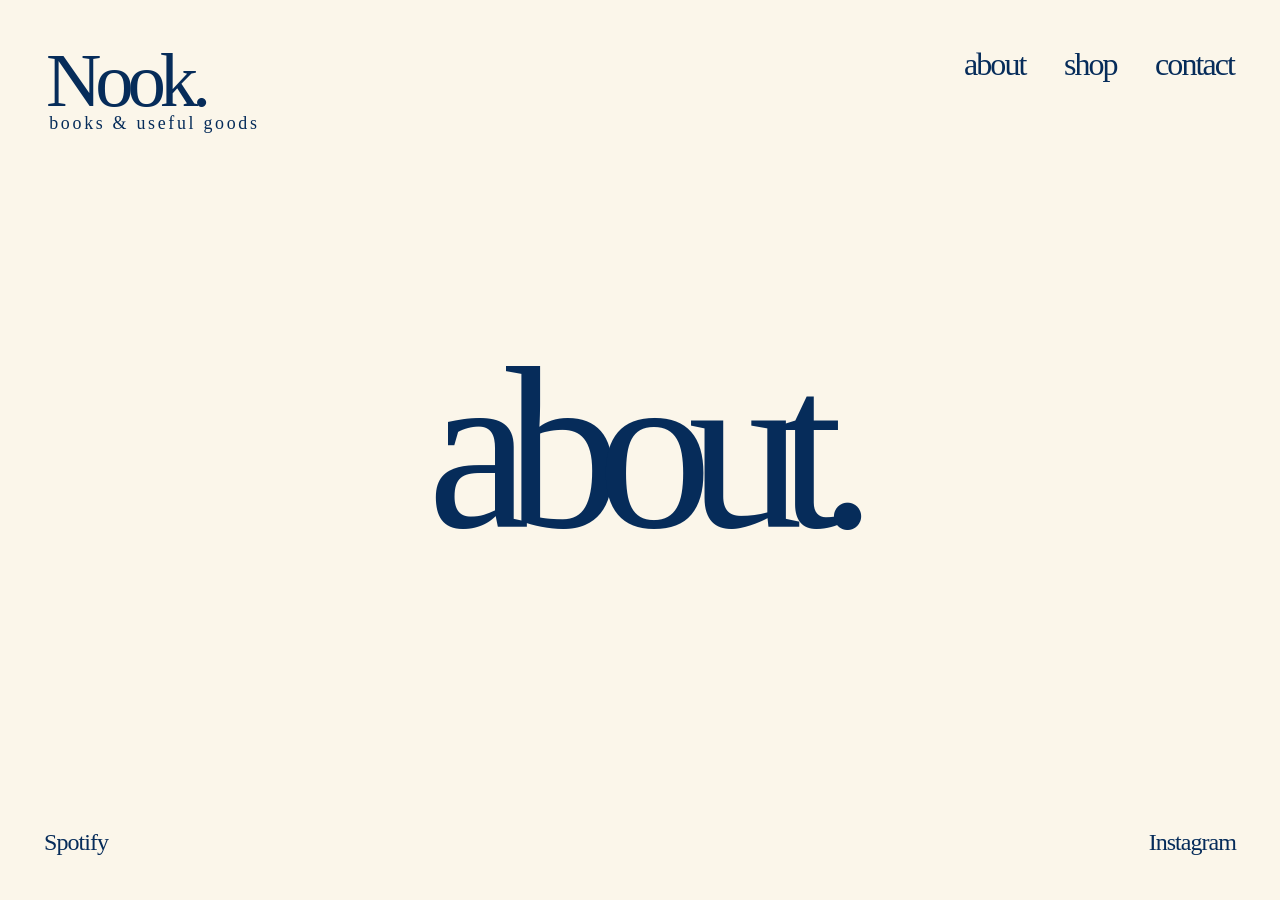
==== about.html @ 4ad56564 "Add about page" ====
<!doctype html>
<html lang="en">
<head>
<meta charset="utf-8">
<meta name="viewport" content="width=device-width, initial-scale=1">
<title>Nook — About</title>
<link rel="stylesheet" href="styles.css">
</head>
<body>
<main class="site-shell">
<header class="site-header"><a class="brand" href="index.html"><span>Nook.</span><small>books &amp; useful goods</small></a><nav class="top-menu"><a href="about.html">about</a><a href="shop.html">shop</a><a href="contact.html">contact</a></nav></header>
<section class="page-title"><h1>about.</h1></section>
<footer><a>Spotify</a><a>Instagram</a></footer>
</main>
</body>
</html>
---- styles.css ----
:root{--blue:#062c5a;--paper:#fbf6ea}*{box-sizing:border-box}html,body{margin:0;width:100%;height:100%;overflow:hidden}body{font-family:Georgia,'Times New Roman',serif;background:var(--paper);color:var(--blue)}a{color:inherit;text-decoration:none}.site-shell{position:relative;width:100vw;height:100svh;min-height:620px;background:var(--paper);overflow:hidden}.site-header{position:fixed;z-index:10;top:0;left:0;right:0;display:flex;align-items:flex-start;justify-content:space-between;padding:clamp(22px,4vw,46px)}.brand{display:flex;flex-direction:column;line-height:.9}.brand span{font-size:clamp(42px,6vw,82px);letter-spacing:-.08em;font-weight:400}.brand small{font-size:clamp(12px,1.4vw,18px);letter-spacing:.15em;font-weight:400;margin-left:.18em}.top-menu{display:flex;gap:clamp(20px,3vw,44px);font-size:clamp(22px,2.5vw,34px);letter-spacing:-.06em}.hero{position:absolute;inset:0;display:grid;place-items:center;padding:120px 22px 90px}.hero-word{position:absolute;z-index:1;top:50%;left:50%;transform:translate(-50%,-47%);font-size:clamp(118px,24vw,360px);line-height:.75;letter-spacing:-.115em;font-weight:400;white-space:nowrap}.hero-photo{position:relative;z-index:2;width:min(42vw,430px);min-width:285px;aspect-ratio:.72;object-fit:cover;box-shadow:0 20px 60px rgba(6,44,90,.1)}.hero-caption{position:absolute;z-index:3;right:clamp(28px,18vw,300px);top:57%;transform:translateY(-50%);font-size:clamp(19px,2.5vw,32px);letter-spacing:-.045em;font-weight:700}footer{position:fixed;z-index:12;left:0;right:0;bottom:0;display:flex;justify-content:space-between;padding:clamp(22px,4vw,44px);font-size:clamp(18px,2vw,24px);letter-spacing:-.04em}.page-title{position:absolute;inset:0;display:grid;place-items:center;text-align:center}.page-title h1{margin:0;font-size:clamp(84px,18vw,260px);line-height:.82;letter-spacing:-.105em;font-weight:400}@media(max-width:720px){.site-shell{min-height:560px}.site-header{padding:24px 28px}.top-menu{gap:16px;font-size:20px}.brand span{font-size:44px}.brand small{font-size:12px}.hero{padding:112px 20px 88px}.hero-word{font-size:clamp(112px,31vw,160px)}.hero-photo{width:min(56vw,330px);min-width:250px}.hero-caption{right:32px;top:60%;font-size:20px}}
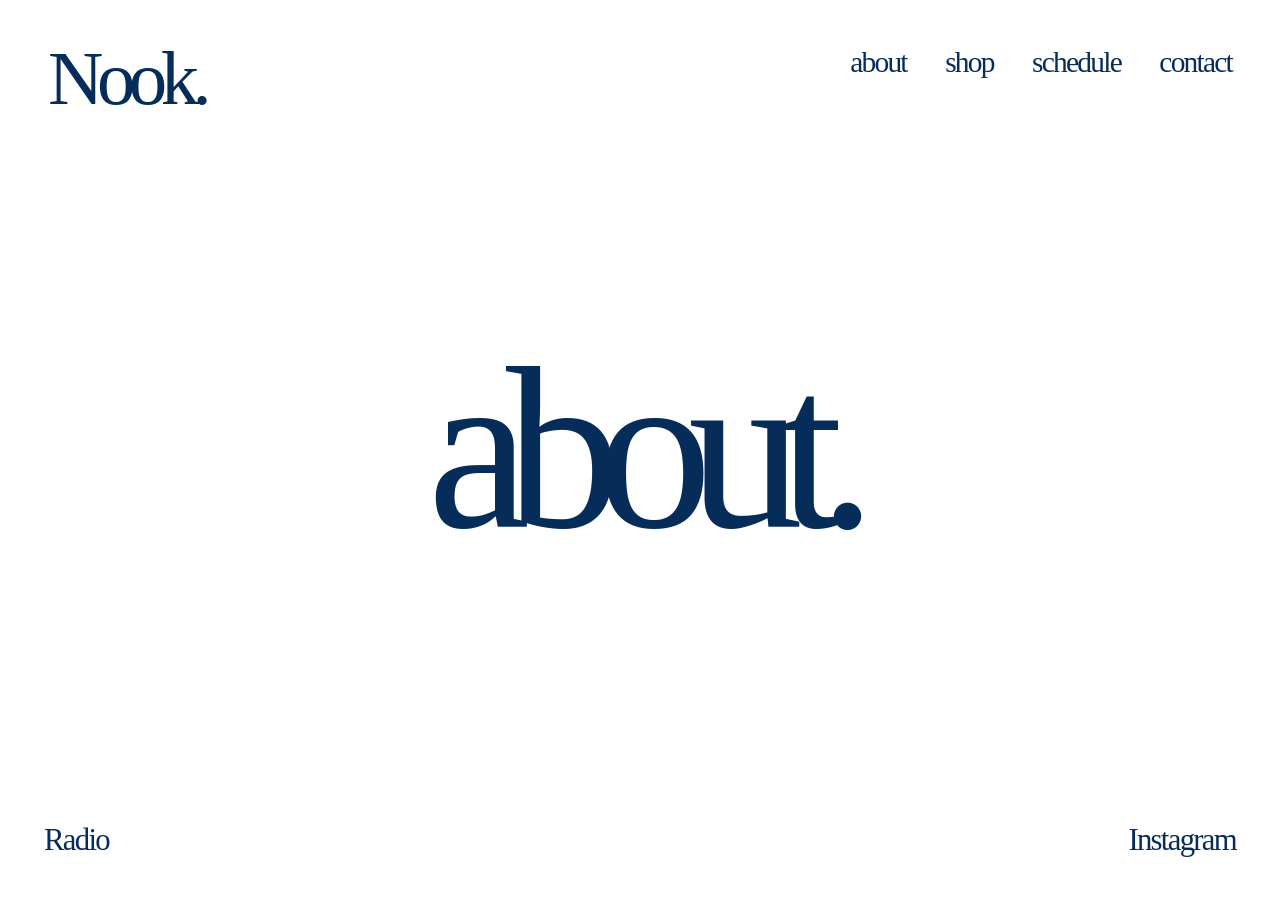
==== commit 0ce510c7: "Update about page navigation" ====
--- a/about.html
+++ b/about.html
@@ -1,16 +1 @@
-<!doctype html>
-<html lang="en">
-<head>
-<meta charset="utf-8">
-<meta name="viewport" content="width=device-width, initial-scale=1">
-<title>Nook — About</title>
-<link rel="stylesheet" href="styles.css">
-</head>
-<body>
-<main class="site-shell">
-<header class="site-header"><a class="brand" href="index.html"><span>Nook.</span><small>books &amp; useful goods</small></a><nav class="top-menu"><a href="about.html">about</a><a href="shop.html">shop</a><a href="contact.html">contact</a></nav></header>
-<section class="page-title"><h1>about.</h1></section>
-<footer><a>Spotify</a><a>Instagram</a></footer>
-</main>
-</body>
-</html>
+<!doctype html><html lang="en"><head><meta charset="utf-8"><meta name="viewport" content="width=device-width, initial-scale=1"><title>Nook — About</title><link rel="stylesheet" href="styles.css"></head><body><main class="site-shell"><header class="site-header"><a class="brand" href="index.html">Nook.</a><nav class="top-menu"><a href="about.html">about</a><a href="shop.html">shop</a><a href="schedule.html">schedule</a><a href="contact.html">contact</a></nav></header><section class="page-title"><h1>about.</h1></section><footer><a href="#">Radio</a><a href="#">Instagram</a></footer></main></body></html>
--- a/styles.css
+++ b/styles.css
@@ -1 +1 @@
-:root{--blue:#062c5a;--paper:#fbf6ea}*{box-sizing:border-box}html,body{margin:0;width:100%;height:100%;overflow:hidden}body{font-family:Georgia,'Times New Roman',serif;background:var(--paper);color:var(--blue)}a{color:inherit;text-decoration:none}.site-shell{position:relative;width:100vw;height:100svh;min-height:620px;background:var(--paper);overflow:hidden}.site-header{position:fixed;z-index:10;top:0;left:0;right:0;display:flex;align-items:flex-start;justify-content:space-between;padding:clamp(22px,4vw,46px)}.brand{display:flex;flex-direction:column;line-height:.9}.brand span{font-size:clamp(42px,6vw,82px);letter-spacing:-.08em;font-weight:400}.brand small{font-size:clamp(12px,1.4vw,18px);letter-spacing:.15em;font-weight:400;margin-left:.18em}.top-menu{display:flex;gap:clamp(20px,3vw,44px);font-size:clamp(22px,2.5vw,34px);letter-spacing:-.06em}.hero{position:absolute;inset:0;display:grid;place-items:center;padding:120px 22px 90px}.hero-word{position:absolute;z-index:1;top:50%;left:50%;transform:translate(-50%,-47%);font-size:clamp(118px,24vw,360px);line-height:.75;letter-spacing:-.115em;font-weight:400;white-space:nowrap}.hero-photo{position:relative;z-index:2;width:min(42vw,430px);min-width:285px;aspect-ratio:.72;object-fit:cover;box-shadow:0 20px 60px rgba(6,44,90,.1)}.hero-caption{position:absolute;z-index:3;right:clamp(28px,18vw,300px);top:57%;transform:translateY(-50%);font-size:clamp(19px,2.5vw,32px);letter-spacing:-.045em;font-weight:700}footer{position:fixed;z-index:12;left:0;right:0;bottom:0;display:flex;justify-content:space-between;padding:clamp(22px,4vw,44px);font-size:clamp(18px,2vw,24px);letter-spacing:-.04em}.page-title{position:absolute;inset:0;display:grid;place-items:center;text-align:center}.page-title h1{margin:0;font-size:clamp(84px,18vw,260px);line-height:.82;letter-spacing:-.105em;font-weight:400}@media(max-width:720px){.site-shell{min-height:560px}.site-header{padding:24px 28px}.top-menu{gap:16px;font-size:20px}.brand span{font-size:44px}.brand small{font-size:12px}.hero{padding:112px 20px 88px}.hero-word{font-size:clamp(112px,31vw,160px)}.hero-photo{width:min(56vw,330px);min-width:250px}.hero-caption{right:32px;top:60%;font-size:20px}}
+:root{--blue:#062c5a;--paper:#fff}*{box-sizing:border-box}html,body{margin:0;width:100%;height:100%;overflow:hidden}body{font-family:Georgia,'Times New Roman',serif;background:var(--paper);color:var(--blue)}a{color:inherit;text-decoration:none}.site-shell{position:relative;width:100vw;height:100svh;min-height:620px;background:var(--paper);overflow:hidden}.nav-check{position:absolute;opacity:0;pointer-events:none}.site-header{position:fixed;z-index:30;top:0;left:0;right:0;display:flex;align-items:flex-start;justify-content:space-between;padding:clamp(24px,4vw,48px)}.brand{font-size:clamp(46px,6vw,82px);line-height:.82;letter-spacing:-.085em;font-weight:400}.top-menu{display:flex;gap:clamp(18px,3vw,44px);font-size:clamp(22px,2.3vw,34px);line-height:1;letter-spacing:-.06em}.menu-button{display:none;width:58px;height:34px;position:relative;cursor:pointer}.menu-button span{position:absolute;left:0;width:58px;height:2px;background:var(--blue)}.menu-button span:first-child{top:8px}.menu-button span:last-child{top:24px}.hero{position:absolute;inset:0;display:grid;place-items:center;padding:120px 22px 90px}.hero-photo{position:relative;z-index:1;width:min(42vw,430px);min-width:285px;aspect-ratio:.72;object-fit:cover}.hero-word{position:absolute;z-index:2;top:52%;left:50%;transform:translate(-50%,-50%);font-size:clamp(126px,25vw,380px);line-height:.72;letter-spacing:-.115em;font-weight:400;white-space:nowrap}.mobile-menu{position:fixed;z-index:20;inset:0;display:none;place-items:center;text-align:center;background:#fff}.mobile-menu a{display:block;font-size:clamp(56px,13vw,96px);line-height:1.05;letter-spacing:-.075em;margin:.12em 0}footer{position:fixed;z-index:30;left:0;right:0;bottom:0;display:flex;justify-content:space-between;padding:clamp(24px,4vw,44px);font-size:clamp(22px,2.4vw,34px);line-height:1;letter-spacing:-.055em}.page-title{position:absolute;inset:0;display:grid;place-items:center;text-align:center}.page-title h1{margin:0;font-size:clamp(84px,18vw,260px);line-height:.82;letter-spacing:-.105em;font-weight:400}@media(max-width:760px){.site-shell{min-height:560px}.site-header{padding:24px 28px}.brand{font-size:46px}.top-menu{display:none}.menu-button{display:block}.nav-check:checked~.mobile-menu{display:grid}.nav-check:checked~.site-header .menu-button span:first-child{top:17px;transform:rotate(14deg)}.nav-check:checked~.site-header .menu-button span:last-child{top:17px;transform:rotate(-14deg)}.hero{padding:112px 20px 88px}.hero-photo{width:min(62vw,340px);min-width:250px}.hero-word{font-size:clamp(116px,34vw,170px);top:52%}footer{padding:26px 30px;font-size:28px}}
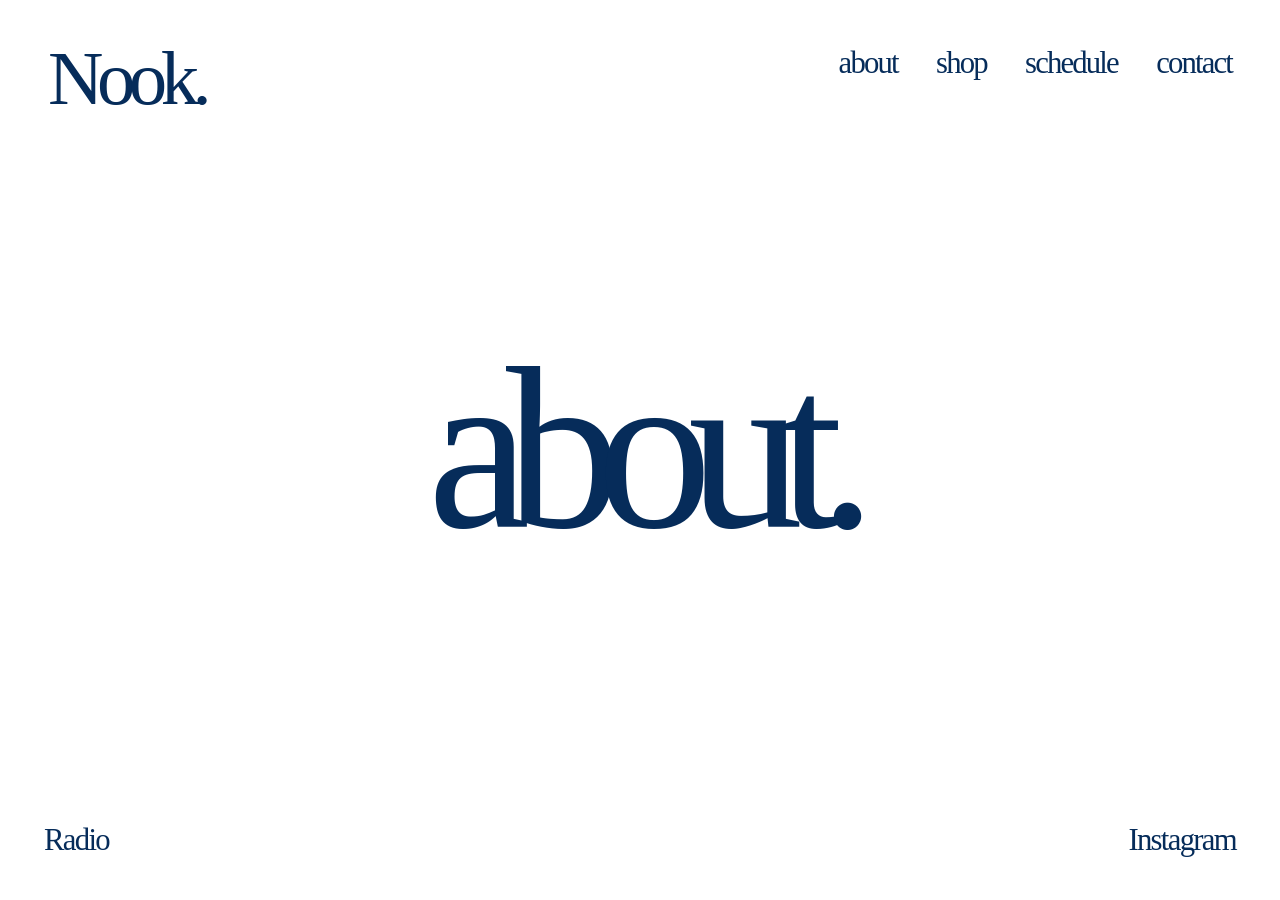
==== commit f67ea32f: "Use corrected layout on about page" ====
--- a/about.html
+++ b/about.html
@@ -1 +1 @@
-<!doctype html><html lang="en"><head><meta charset="utf-8"><meta name="viewport" content="width=device-width, initial-scale=1"><title>Nook — About</title><link rel="stylesheet" href="styles.css"></head><body><main class="site-shell"><header class="site-header"><a class="brand" href="index.html">Nook.</a><nav class="top-menu"><a href="about.html">about</a><a href="shop.html">shop</a><a href="schedule.html">schedule</a><a href="contact.html">contact</a></nav></header><section class="page-title"><h1>about.</h1></section><footer><a href="#">Radio</a><a href="#">Instagram</a></footer></main></body></html>+<!doctype html><html lang="en"><head><meta charset="utf-8"><meta name="viewport" content="width=device-width, initial-scale=1"><title>Nook — About</title><link rel="stylesheet" href="nook.css?v=3"></head><body><main class="site-shell"><header class="site-header"><a class="brand" href="index.html">Nook.</a><nav class="top-menu"><a href="about.html">about</a><a href="shop.html">shop</a><a href="schedule.html">schedule</a><a href="contact.html">contact</a></nav><details class="mobile-nav"><summary><span></span><span></span></summary><div class="mobile-panel"><div><a href="about.html">about</a><a href="shop.html">shop</a><a href="schedule.html">schedule</a><a href="contact.html">contact</a></div></div></details></header><section class="page-title"><h1>about.</h1></section><footer class="site-footer"><a href="#">Radio</a><a href="#">Instagram</a></footer></main></body></html>
--- a/nook.css
+++ b/nook.css
@@ -0,0 +1 @@
+:root{--blue:#062c5a;--paper:#fff}*{box-sizing:border-box}html,body{margin:0;width:100%;height:100%;overflow:hidden}body{font-family:Georgia,'Times New Roman',serif;background:var(--paper);color:var(--blue)}a{color:inherit;text-decoration:none}.site-shell{position:relative;width:100vw;height:100svh;background:#fff;overflow:hidden}.site-header{position:fixed;z-index:40;top:0;left:0;right:0;display:flex;justify-content:space-between;align-items:flex-start;padding:clamp(24px,4vw,48px)}.brand{font-size:clamp(48px,6vw,84px);line-height:.82;letter-spacing:-.085em;font-weight:400}.top-menu{display:flex;gap:clamp(22px,3vw,46px);font-size:clamp(24px,2.4vw,36px);line-height:1;letter-spacing:-.06em}.mobile-nav{display:none}.hero{position:absolute;inset:0;display:grid;place-items:center;padding:120px 24px 92px}.hero-photo{position:relative;z-index:1;width:min(42vw,430px);min-width:285px;aspect-ratio:.72;object-fit:cover}.hero-word{position:absolute;z-index:2;top:52%;left:50%;transform:translate(-50%,-50%);font-size:clamp(126px,25vw,380px);line-height:.72;letter-spacing:-.115em;font-weight:400;white-space:nowrap;pointer-events:none}.site-footer{position:fixed;z-index:40;left:0;right:0;bottom:0;display:flex;justify-content:space-between;padding:clamp(24px,4vw,44px);font-size:clamp(22px,2.4vw,34px);line-height:1;letter-spacing:-.055em}.page-title{position:absolute;inset:0;display:grid;place-items:center;text-align:center}.page-title h1{margin:0;font-size:clamp(86px,18vw,260px);line-height:.82;letter-spacing:-.105em;font-weight:400}@media(max-width:760px){.site-header{padding:26px 28px}.brand{font-size:48px}.top-menu{display:none}.mobile-nav{display:block;position:fixed;z-index:70;top:26px;right:28px}.mobile-nav summary{list-style:none;width:58px;height:34px;cursor:pointer;position:relative}.mobile-nav summary::-webkit-details-marker{display:none}.mobile-nav summary span{position:absolute;left:0;width:58px;height:2px;background:var(--blue);transition:transform .22s ease,top .22s ease}.mobile-nav summary span:first-child{top:8px}.mobile-nav summary span:last-child{top:24px}.mobile-nav[open] summary span:first-child{top:16px;transform:rotate(14deg)}.mobile-nav[open] summary span:last-child{top:16px;transform:rotate(-14deg)}.mobile-panel{position:fixed;z-index:60;inset:0;display:grid;place-items:center;background:#fff;text-align:center}.mobile-panel a{display:block;font-size:clamp(58px,14vw,92px);line-height:1.05;letter-spacing:-.075em;margin:.12em 0}.hero{padding:112px 20px 92px}.hero-photo{width:min(64vw,340px);min-width:252px}.hero-word{font-size:clamp(120px,36vw,176px);top:52%}.site-footer{padding:28px 30px;font-size:28px}}
